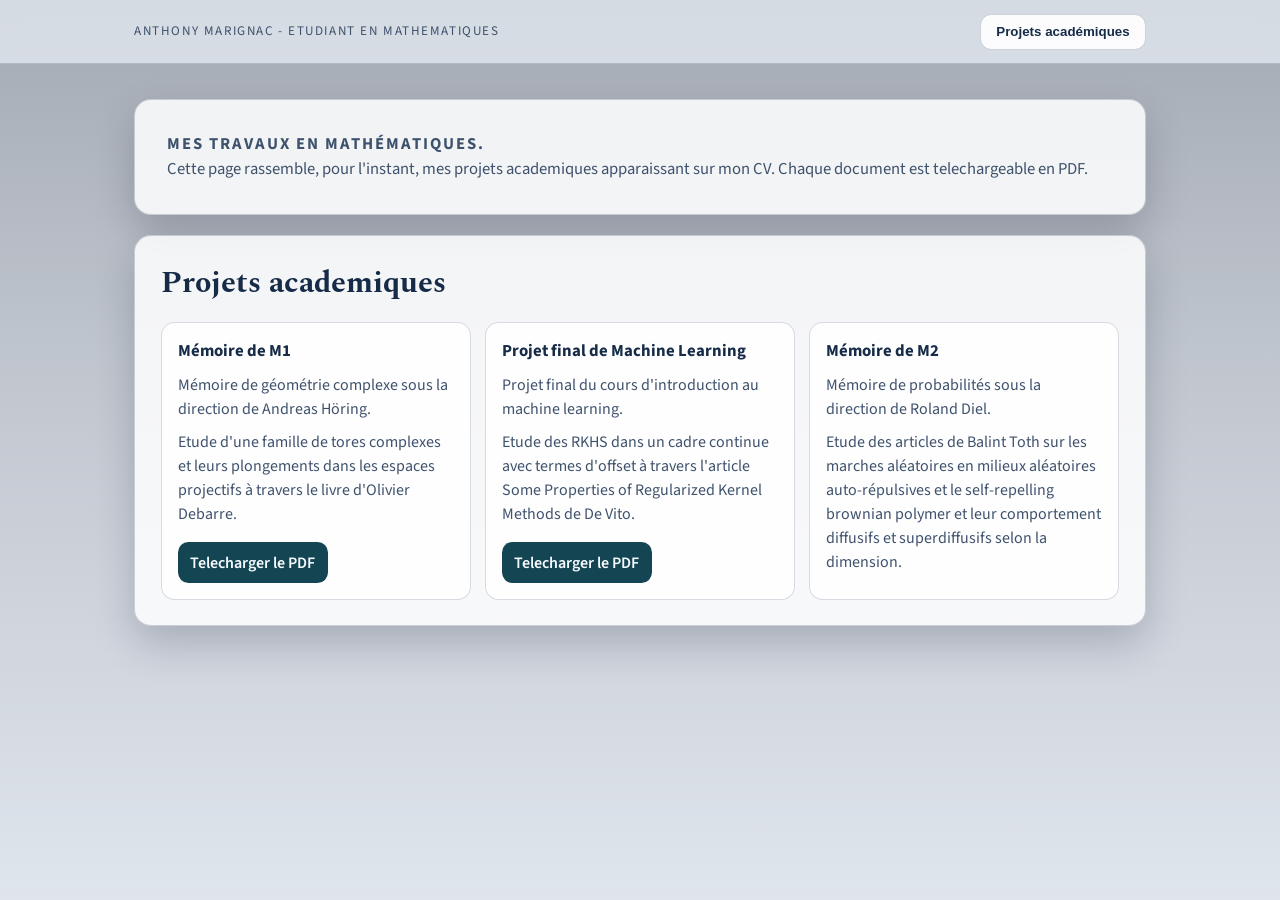
==== projets-academiques.html @ fac069a0 "Add files via upload" ====
<!DOCTYPE html>
<html lang="fr">
  <head>
    <meta charset="UTF-8" />
    <meta name="viewport" content="width=device-width, initial-scale=1.0" />
    <title>Portfolio Mathematique | Articles et Projets</title>
    <meta
      name="description"
      content="Site personnel pour publier des projets academiques et des articles de mathematiques."
    />
    <link rel="preconnect" href="https://fonts.googleapis.com" />
    <link rel="preconnect" href="https://fonts.gstatic.com" crossorigin />
    <link
      href="https://fonts.googleapis.com/css2?family=Source+Sans+3:wght@400;500;600;700&family=Spectral:wght@500;600;700&display=swap"
      rel="stylesheet"
    />
    <link rel="stylesheet" href="styles.css" />
  </head>
  <body>
    <div class="background-layer" aria-hidden="true"></div>

    <header class="top-banner">
      <div class="banner-wrap">
        <div class="brand-block">
          <p class="site-eyebrow">Anthony Marignac - Etudiant en mathematiques</p>
        </div>

        <nav class="main-nav" aria-label="Navigation principale">
          <div class="menu-group">
            <button
              id="projectsMenuBtn"
              class="menu-button"
              type="button"
              aria-haspopup="true"
              aria-expanded="false"
              aria-controls="projectsDropdown"
            >
              Projets académiques
            </button>

            <ul id="projectsDropdown" class="dropdown-menu" hidden>
              <li>
                <a href="index.html">
                  Accueil
                </a>
              </li>
              <li>
                <a href="projets-academiques.html">
                  Projets académiques
                </a>
              </li>
            </ul>
          </div>
        </nav>
      </div>
    </header>

    <main>
      <section class="hero-section">
        <p class="hero-kicker">Mes travaux en mathématiques.</p>
        <p>
          Cette page rassemble, pour l'instant, mes projets academiques apparaissant sur mon CV. Chaque document est telechargeable en PDF.
        </p>
      </section>

      <section id="projets-academiques" class="projects-section">
        <div class="section-head">
          <h2>Projets academiques</h2>
        </div>

        <div class="project-grid">
          <article class="project-card">
            <h3>Mémoire de M1</h3>
            <p>
              Mémoire de géométrie complexe sous la direction de Andreas Höring.
              </p>
              <p>
              Etude d'une famille de tores complexes
              et leurs plongements dans les espaces projectifs à travers le livre
              d'Olivier Debarre.
            </p>
            <a class="download-link" href="assets/pdfs/Tores_complexes.pdf" download>
              Telecharger le PDF
            </a>
          </article>

          <article class="project-card">
            <h3>Projet final de Machine Learning</h3>
            <p>
            Projet final du cours d'introduction au machine learning.
            </p>
              <p>
            Etude des RKHS dans un cadre continue avec termes d'offset à travers
            l'article Some Properties of Regularized Kernel Methods de De Vito.
            </p>
            <a class="download-link" href="assets/pdfs/ProjetML.pdf" download>
              Telecharger le PDF
            </a>
          </article>

          <article class="project-card">
            <h3>Mémoire de M2</h3>
            <p>
              Mémoire de probabilités sous la direction de Roland Diel.
              </p>
              <p>
                Etude des articles de Balint Toth sur les marches
            aléatoires en milieux aléatoires auto-répulsives et le self-repelling brownian polymer et leur comportement
          diffusifs et superdiffusifs selon la dimension.
            </p>
          </article>
        </div>
      </section>
    </main>

    <footer>
    </footer>

    <script src="script.js"></script>
  </body>
</html>
---- styles.css ----
:root {
  --bg-fallback: #0f1a2b;
  --surface: rgba(255, 255, 255, 0.84);
  --surface-strong: rgba(255, 255, 255, 0.93);
  --border: rgba(22, 42, 74, 0.2);
  --text-primary: #162b47;
  --text-secondary: #3f526d;
  --accent: #144552;
  --accent-hover: #0c3340;
  --shadow: 0 18px 42px rgba(7, 19, 37, 0.2);
}

*,
*::before,
*::after {
  box-sizing: border-box;
}

html,
body {
  margin: 0;
  min-height: 100%;
}

body {
  font-family: "Source Sans 3", sans-serif;
  color: var(--text-primary);
  background-color: var(--bg-fallback);
  line-height: 1.5;
  position: relative;
}

.background-layer {
  position: fixed;
  inset: 0;
  z-index: -2;
  background-image: linear-gradient(rgba(12, 23, 40, 0.44), rgba(12, 23, 40, 0.55)),
    url("assets/images/background-math.svg");
  background-size: cover;
  background-position: center;
  background-repeat: no-repeat;
}

.background-layer::after {
  content: "";
  position: absolute;
  inset: 0;
  background: linear-gradient(
    to bottom,
    rgba(242, 246, 252, 0.66) 0%,
    rgba(242, 246, 252, 0.79) 42%,
    rgba(240, 245, 252, 0.93) 100%
  );
}

.top-banner {
  position: sticky;
  top: 0;
  z-index: 20;
  backdrop-filter: blur(8px);
  background: rgba(238, 244, 251, 0.66);
  border-bottom: 1px solid var(--border);
}

.banner-wrap {
  max-width: 1050px;
  margin: 0 auto;
  padding: 0.85rem 1.2rem;
  display: flex;
  align-items: center;
  justify-content: space-between;
  gap: 1rem;
}

.site-eyebrow {
  margin: 0;
  font-size: 0.82rem;
  text-transform: uppercase;
  letter-spacing: 0.12em;
  color: var(--text-secondary);
}

.site-title {
  margin: 0.08rem 0 0;
  font-family: "Spectral", serif;
  font-size: clamp(1.2rem, 2.2vw, 1.55rem);
  font-weight: 700;
}

.main-nav {
  position: relative;
}

.menu-group {
  position: relative;
}

.menu-button {
  border: 1px solid var(--border);
  background: var(--surface-strong);
  color: var(--text-primary);
  font-weight: 600;
  padding: 0.6rem 0.95rem;
  border-radius: 0.7rem;
  cursor: pointer;
  transition: transform 180ms ease, border-color 180ms ease, box-shadow 180ms ease;
}

.menu-button:hover,
.menu-button:focus-visible {
  transform: translateY(-1px);
  border-color: rgba(20, 69, 82, 0.44);
  box-shadow: 0 8px 20px rgba(22, 43, 71, 0.16);
  outline: none;
}

.dropdown-menu {
  list-style: none;
  margin: 0;
  padding: 0.45rem;
  position: absolute;
  right: 0;
  top: calc(100% + 0.52rem);
  min-width: min(355px, 84vw);
  background: var(--surface-strong);
  border: 1px solid var(--border);
  border-radius: 0.85rem;
  box-shadow: var(--shadow);
}

.dropdown-menu li + li {
  margin-top: 0.3rem;
}

.dropdown-menu a {
  display: block;
  text-decoration: none;
  color: var(--text-primary);
  font-weight: 600;
  border-radius: 0.55rem;
  padding: 0.58rem 0.7rem;
}

.dropdown-menu a:hover,
.dropdown-menu a:focus-visible {
  background: rgba(20, 69, 82, 0.11);
  outline: none;
}

main {
  max-width: 1050px;
  margin: 0 auto;
  padding: 2.15rem 1.2rem 2rem;
}

.hero-section {
  background: var(--surface);
  border: 1px solid var(--border);
  border-radius: 1.05rem;
  padding: clamp(1.25rem, 3.3vw, 2rem);
  box-shadow: var(--shadow);
}

.hero-kicker {
  margin: 0;
  text-transform: uppercase;
  letter-spacing: 0.12em;
  color: var(--text-secondary);
  font-size: 0.8rem;
  font-weight: 700;
}

.hero-section h2 {
  margin: 0.4rem 0 0.55rem;
  font-family: "Spectral", serif;
  font-size: clamp(1.6rem, 4.5vw, 2.2rem);
  line-height: 1.2;
}

.hero-section p {
  margin: 0;
  max-width: none;
  color: var(--text-secondary);
  font-size: 1.04rem;
}

.projects-section {
  margin-top: 1.3rem;
  background: var(--surface);
  border: 1px solid var(--border);
  border-radius: 1.05rem;
  padding: clamp(1.1rem, 2.7vw, 1.6rem);
  box-shadow: var(--shadow);
}

.section-head h2 {
  margin: 0;
  font-family: "Spectral", serif;
  font-size: clamp(1.3rem, 3.8vw, 1.85rem);
}

.section-head p {
  margin: 0.2rem 0 0;
  color: var(--text-secondary);
}

.project-grid {
  margin-top: 1rem;
  display: grid;
  gap: 0.85rem;
  grid-template-columns: repeat(auto-fit, minmax(230px, 1fr));
}

.project-card {
  background: rgba(255, 255, 255, 0.86);
  border: 1px solid rgba(22, 42, 74, 0.16);
  border-radius: 0.85rem;
  padding: 1rem;
  display: flex;
  flex-direction: column;
  gap: 0.55rem;
}

.project-card h3 {
  margin: 0;
  font-size: 1.05rem;
}

.project-card p {
  margin: 0;
  color: var(--text-secondary);
}

.download-link {
  margin-top: 0.45rem;
  align-self: flex-start;
  text-decoration: none;
  background: var(--accent);
  color: #f6fbff;
  font-weight: 600;
  border-radius: 0.65rem;
  padding: 0.52rem 0.78rem;
  transition: background-color 180ms ease, transform 180ms ease;
}

.download-link:hover,
.download-link:focus-visible {
  background: var(--accent-hover);
  transform: translateY(-1px);
  outline: none;
}

footer {
  padding: 1.35rem 1.2rem 1.8rem;
  text-align: center;
  color: #243e62;
}

footer p {
  margin: 0;
  font-size: 0.95rem;
}

code {
  background: rgba(20, 69, 82, 0.1);
  padding: 0.06rem 0.32rem;
  border-radius: 0.32rem;
}

@media (max-width: 740px) {
  .banner-wrap {
    flex-direction: column;
    align-items: flex-start;
  }

  .dropdown-menu {
    right: auto;
    left: 0;
  }

  .menu-button {
    width: 100%;
  }
}
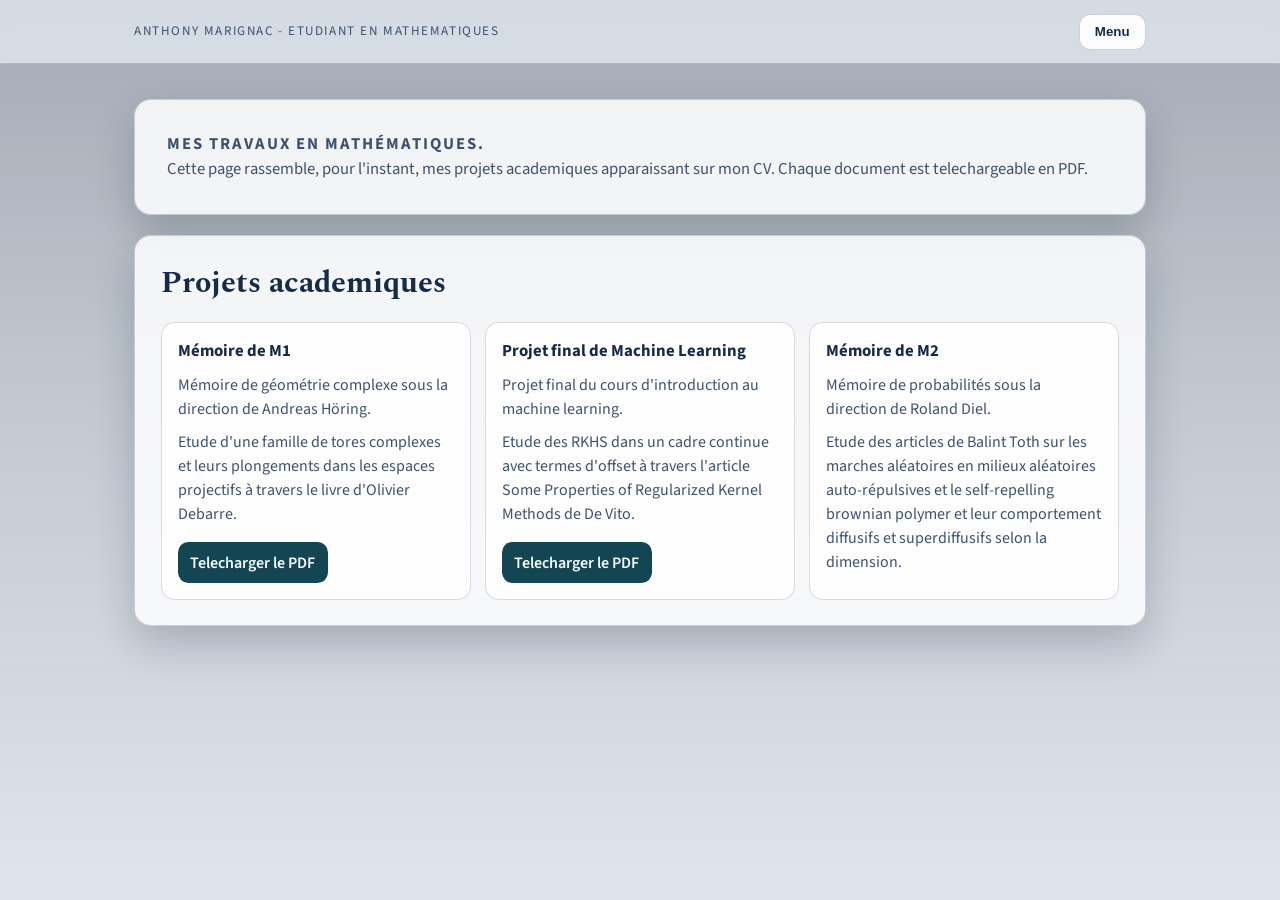
==== commit e523abd6: "Update projets-academiques.html" ====
--- a/projets-academiques.html
+++ b/projets-academiques.html
@@ -35,7 +35,7 @@
               aria-expanded="false"
               aria-controls="projectsDropdown"
             >
-              Projets académiques
+              Menu
             </button>
 
             <ul id="projectsDropdown" class="dropdown-menu" hidden>
@@ -47,6 +47,11 @@
               <li>
                 <a href="projets-academiques.html">
                   Projets académiques
+                </a>
+              </li>
+              <li>
+                <a href="saw.html">
+                  Self-avoiding walk
                 </a>
               </li>
             </ul>
--- a/styles.css
+++ b/styles.css
@@ -231,6 +231,22 @@
   color: var(--text-secondary);
 }
 
+.saw-grid {
+  align-items: stretch;
+}
+
+.saw-illustration-card {
+  justify-content: space-between;
+}
+
+.saw-illustration {
+  width: 100%;
+  max-width: 480px;
+  border-radius: 0.8rem;
+  border: 1px solid rgba(22, 42, 74, 0.2);
+  background: rgba(255, 255, 255, 0.8);
+}
+
 .download-link {
   margin-top: 0.45rem;
   align-self: flex-start;
